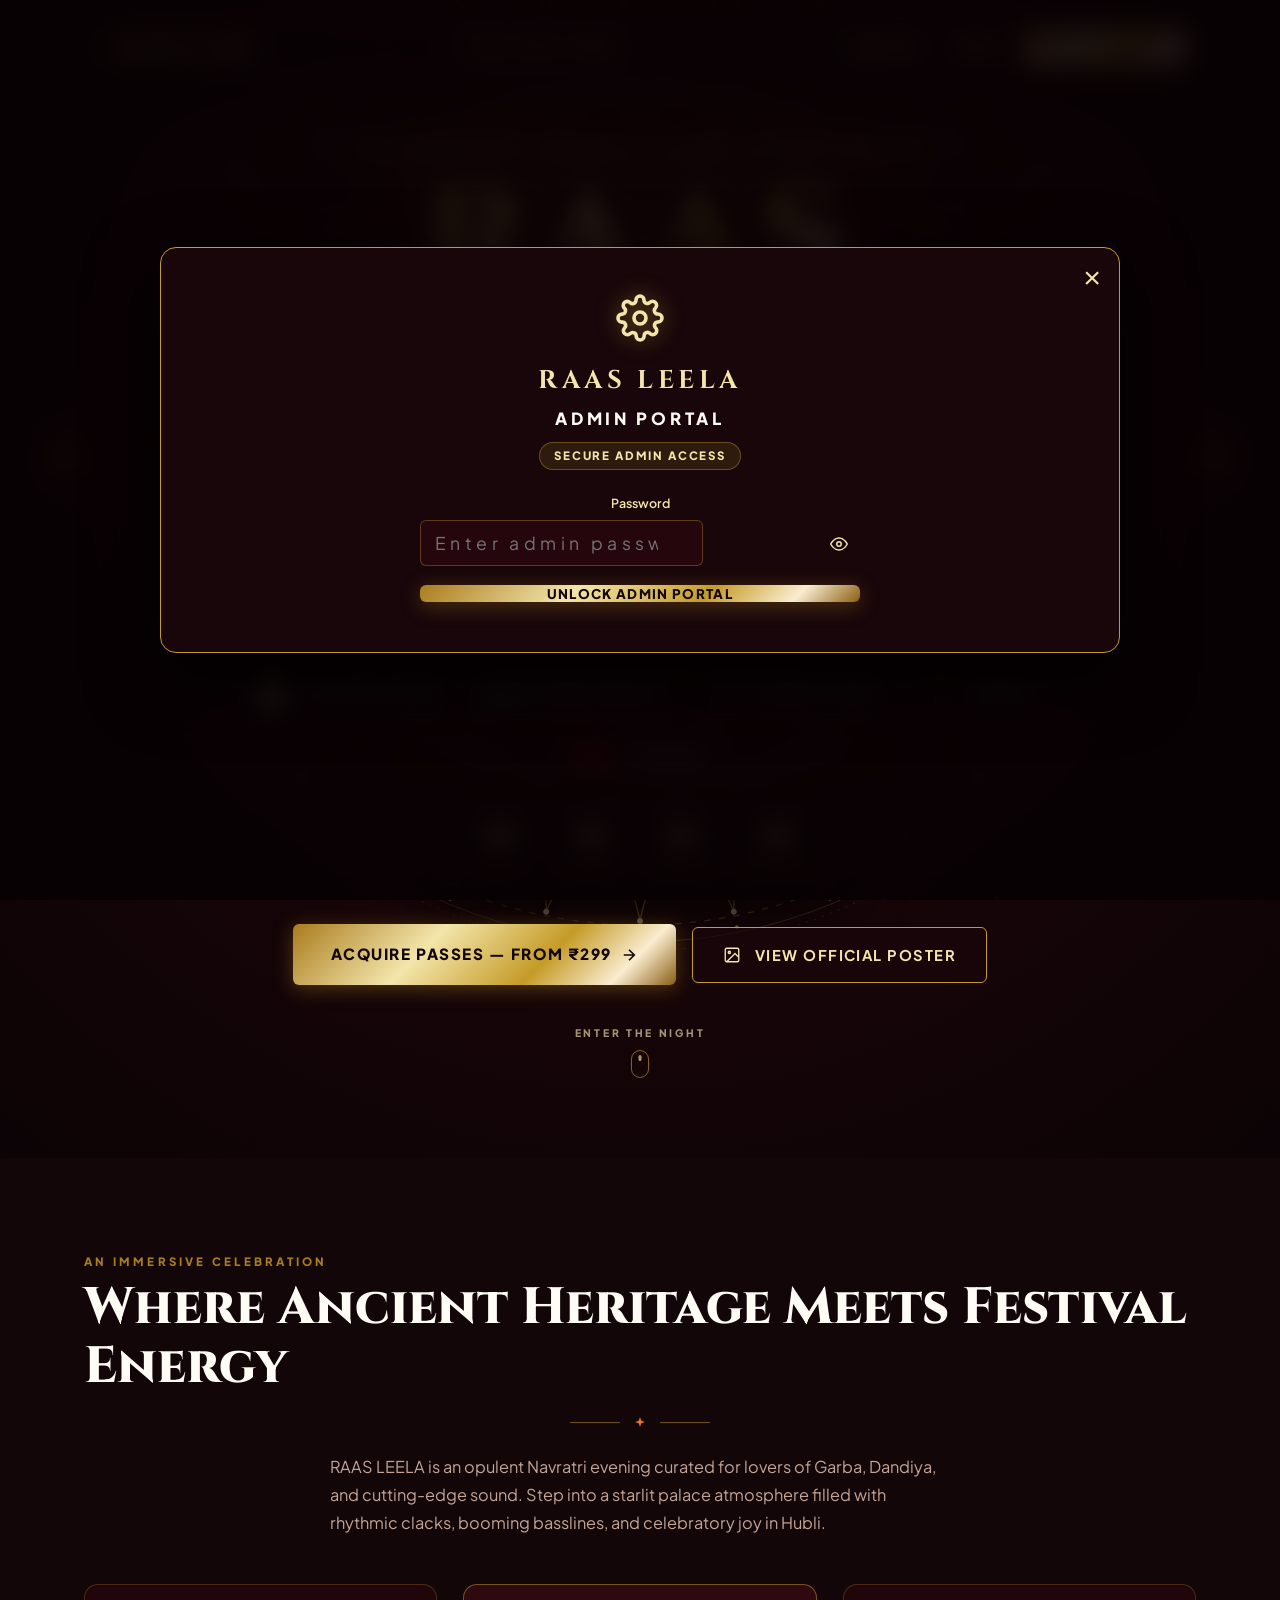
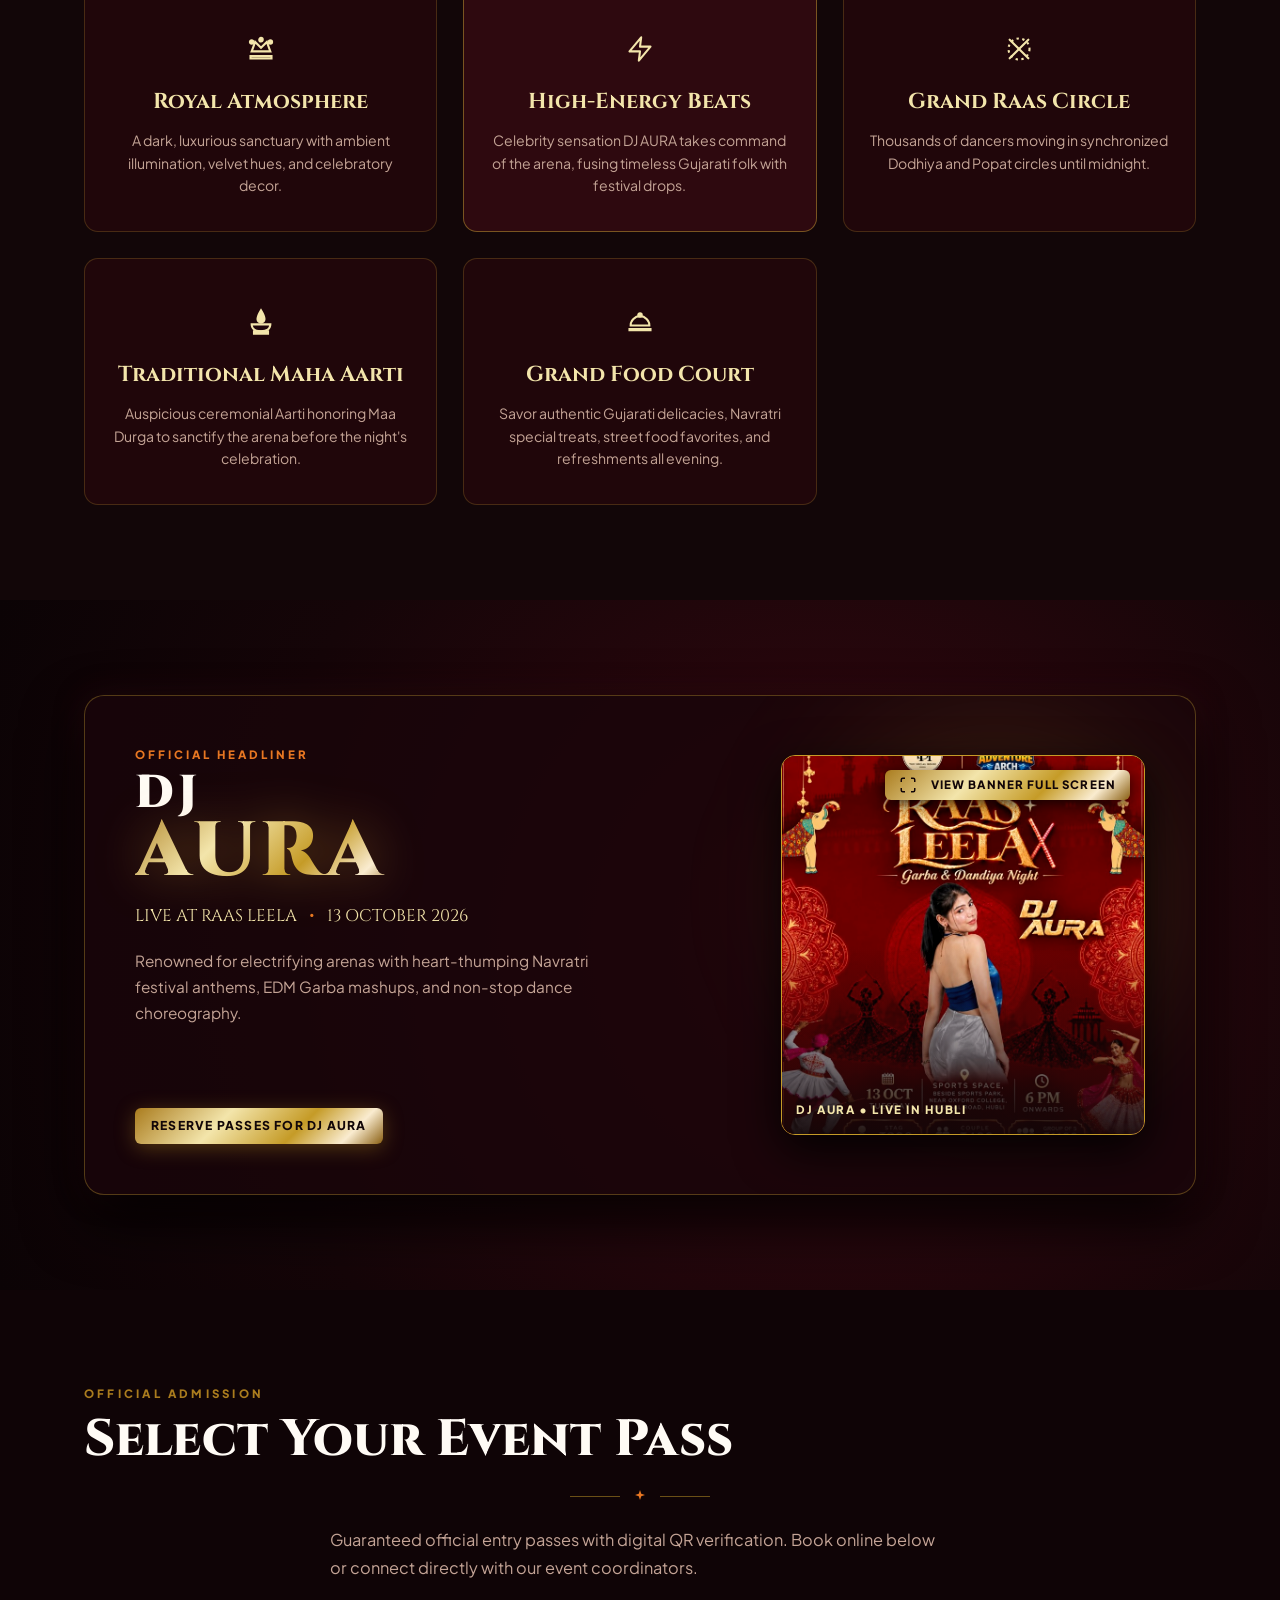
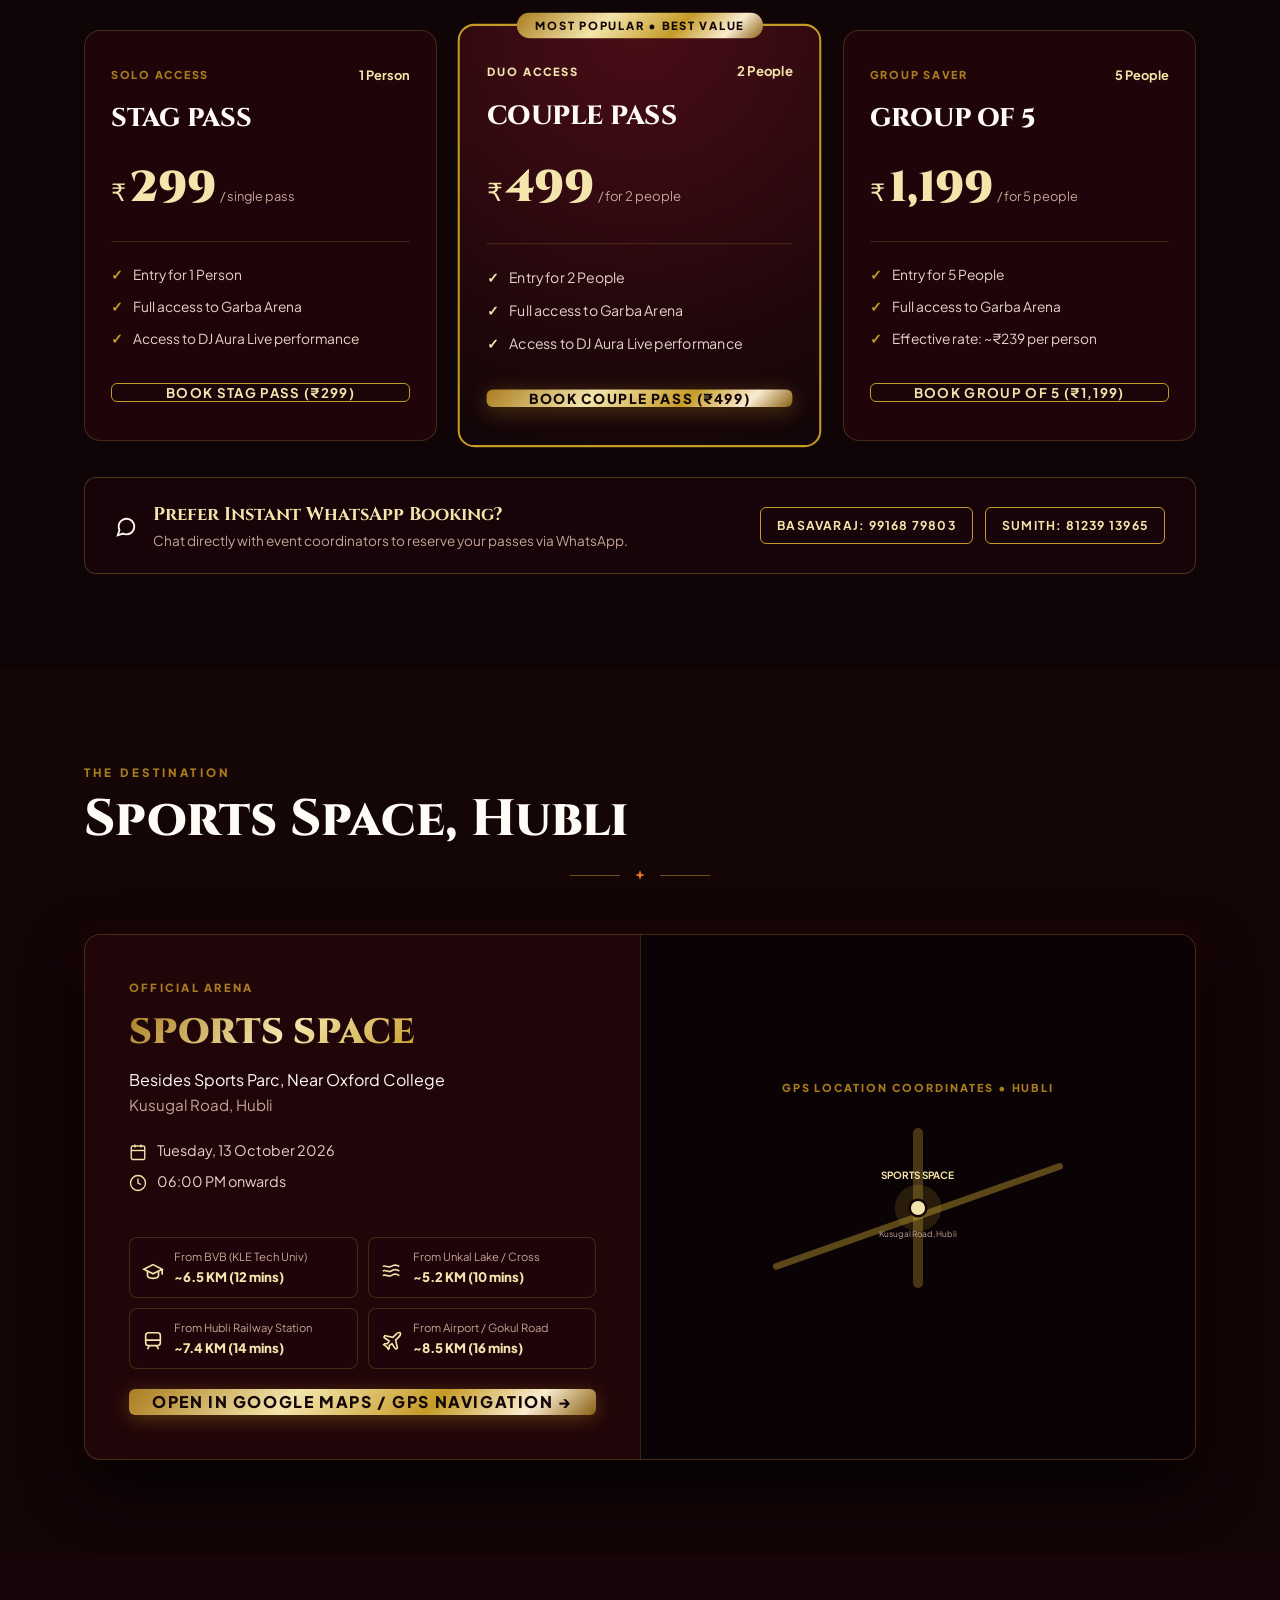
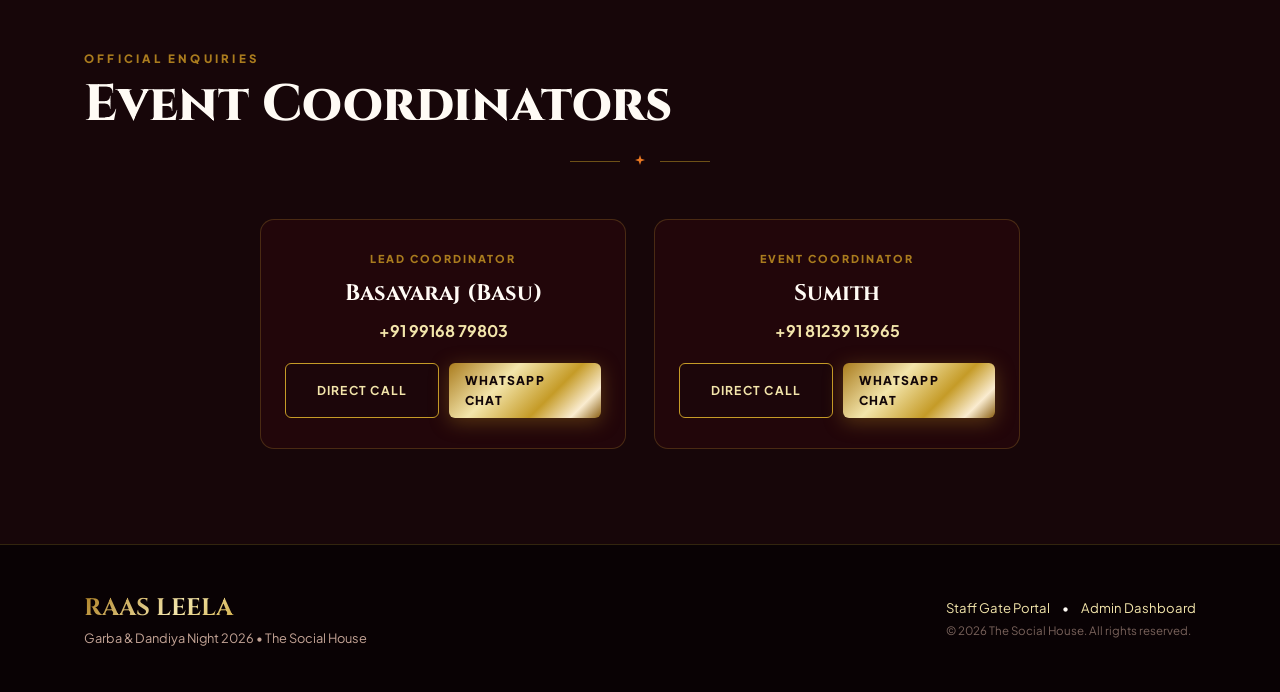
==== admin.html @ 5f7605af "Add files via upload" ====
<!DOCTYPE html>
<html lang="en">
<head>
  <meta charset="UTF-8">
  <meta name="viewport" content="width=device-width, initial-scale=1.0">
  <title>Admin Operations Portal | Raas Leela 2026</title>
  <meta http-equiv="refresh" content="0; url=index.html#admin">
  <style>
    * { box-sizing: border-box; margin: 0; padding: 0; }
    body {
      background: #090305;
      color: #fdfbf7;
      font-family: -apple-system, BlinkMacSystemFont, "Segoe UI", Roboto, sans-serif;
      min-height: 100vh;
      display: flex;
      align-items: center;
      justify-content: center;
      text-align: center;
      padding: 24px;
    }
    .redirect-card {
      background: rgba(26, 12, 16, 0.9);
      border: 1px solid rgba(212, 175, 55, 0.35);
      border-radius: 18px;
      padding: 40px 32px;
      max-width: 420px;
      box-shadow: 0 20px 50px rgba(0, 0, 0, 0.6);
    }
    .gear-badge {
      width: 56px;
      height: 56px;
      color: #d4af37;
      margin-bottom: 18px;
    }
    h1 {
      font-size: 1.4rem;
      letter-spacing: 0.1em;
      text-transform: uppercase;
      color: #d4af37;
      margin-bottom: 8px;
    }
    p {
      color: rgba(255, 255, 255, 0.7);
      font-size: 0.92rem;
      margin-bottom: 24px;
      line-height: 1.5;
    }
    a.btn-enter {
      display: inline-block;
      padding: 12px 28px;
      background: linear-gradient(135deg, #d4af37, #aa8010);
      color: #0d0407;
      font-weight: 700;
      text-decoration: none;
      border-radius: 999px;
      letter-spacing: 0.08em;
      text-transform: uppercase;
      font-size: 0.85rem;
      box-shadow: 0 8px 24px rgba(212, 175, 55, 0.3);
    }
  </style>
  <script>
    window.location.replace("index.html#admin");
  </script>
</head>
<body>
  <div class="redirect-card">
    <svg class="gear-badge" viewBox="0 0 24 24" fill="none" stroke="currentColor" stroke-width="1.8">
      <circle cx="12" cy="12" r="3"/>
      <path d="M19.4 15a1.65 1.65 0 0 0 .33 1.82l.06.06a2 2 0 0 1 0 2.83 2 2 0 0 1-2.83 0l-.06-.06a1.65 1.65 0 0 0-1.82-.33 1.65 1.65 0 0 0-1 1.51V21a2 2 0 0 1-2 2 2 2 0 0 1-2-2v-.09A1.65 1.65 0 0 0 9 19.4a1.65 1.65 0 0 0-1.82.33l-.06.06a2 2 0 0 1-2.83 0 2 2 0 0 1 0-2.83l.06-.06a1.65 1.65 0 0 0 .33-1.82 1.65 1.65 0 0 0-1.51-1H3a2 2 0 0 1-2-2 2 2 0 0 1 2-2h.09A1.65 1.65 0 0 0 4.6 9a1.65 1.65 0 0 0-.33-1.82l-.06-.06a2 2 0 0 1 0-2.83 2 2 0 0 1 2.83 0l.06.06a1.65 1.65 0 0 0 1.82.33H9a1.65 1.65 0 0 0 1-1.51V3a2 2 0 0 1 2-2 2 2 0 0 1 2 2v.09a1.65 1.65 0 0 0 1 1.51 1.65 1.65 0 0 0 1.82-.33l.06-.06a2 2 0 0 1 2.83 0 2 2 0 0 1 0 2.83l-.06.06a1.65 1.65 0 0 0-.33 1.82V9a1.65 1.65 0 0 0 1.51 1H21a2 2 0 0 1 2 2 2 2 0 0 1-2 2h-.09a1.65 1.65 0 0 0-1.51 1z"/>
    </svg>
    <h1>Admin Operations</h1>
    <p>Loading administrative command center, live pass sales, and verified attendee roster...</p>
    <a href="index.html#admin" class="btn-enter">Open Admin Dashboard</a>
  </div>
</body>
</html>
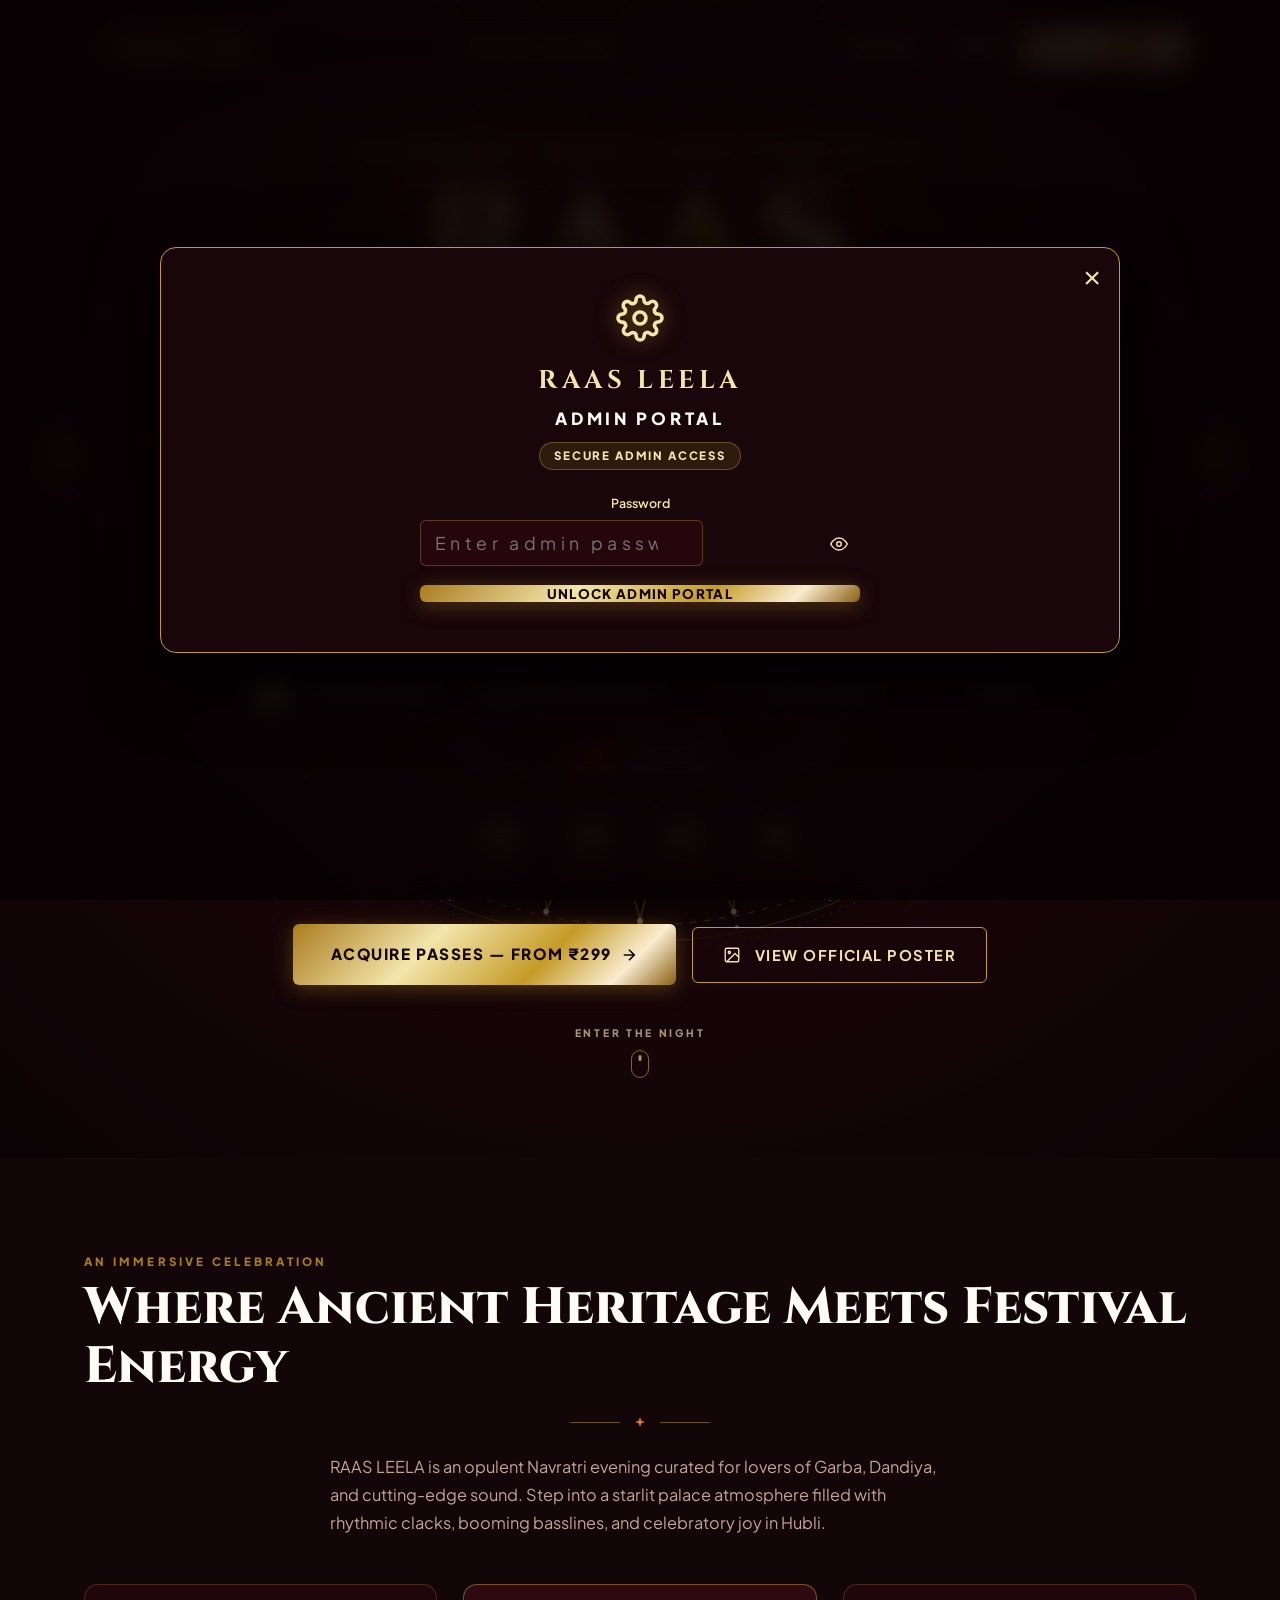
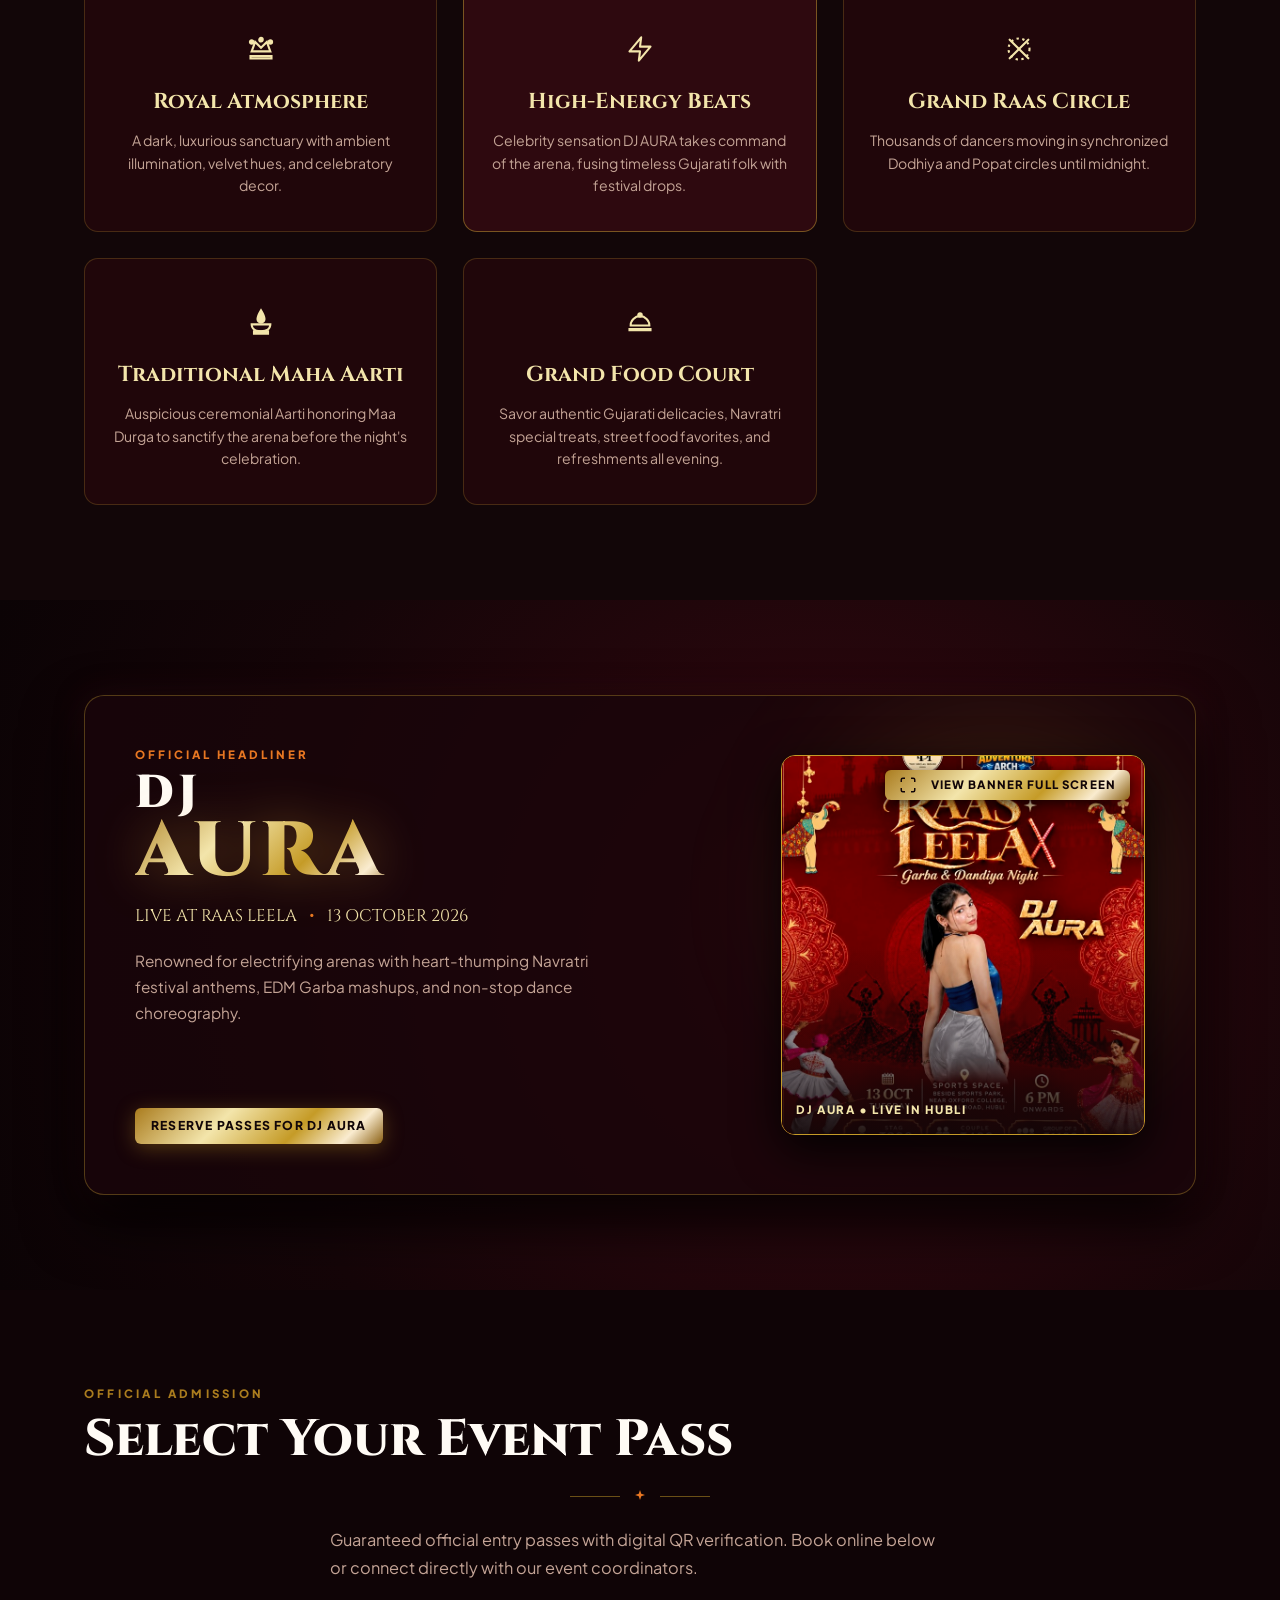
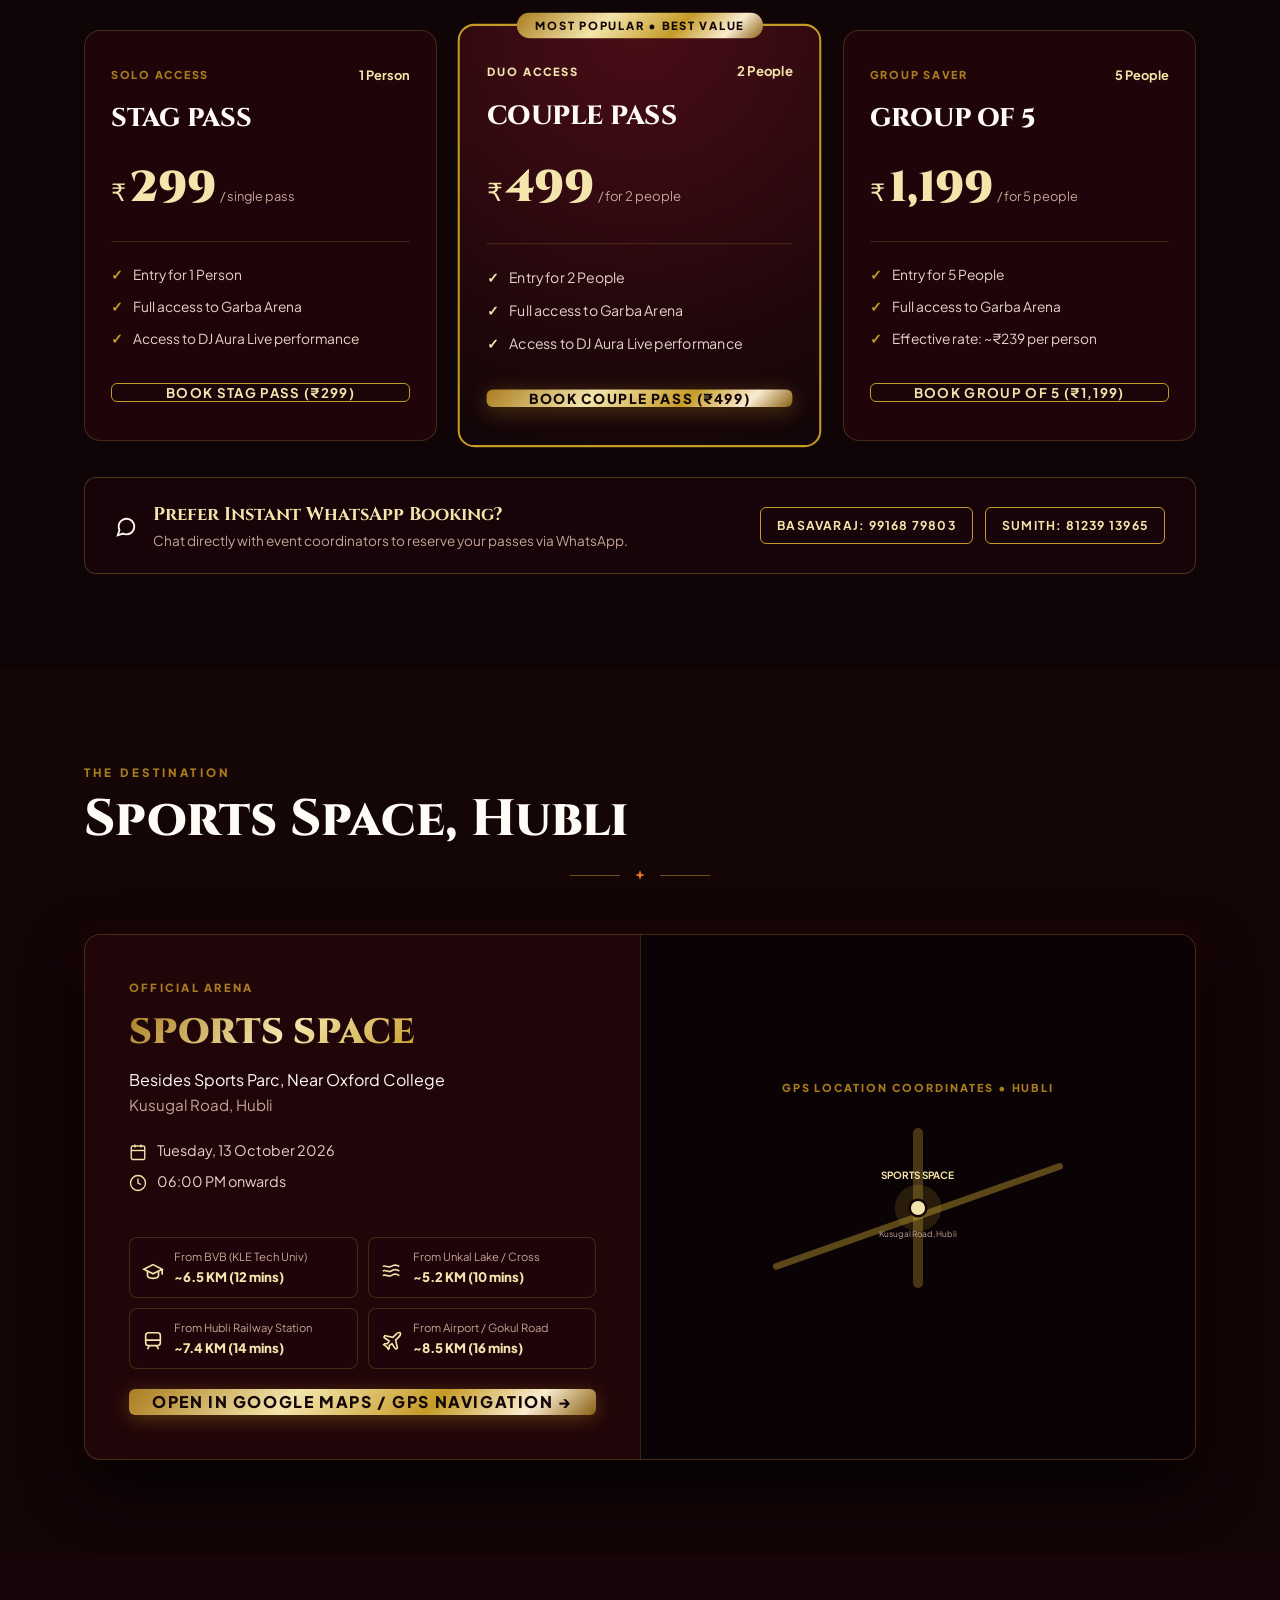
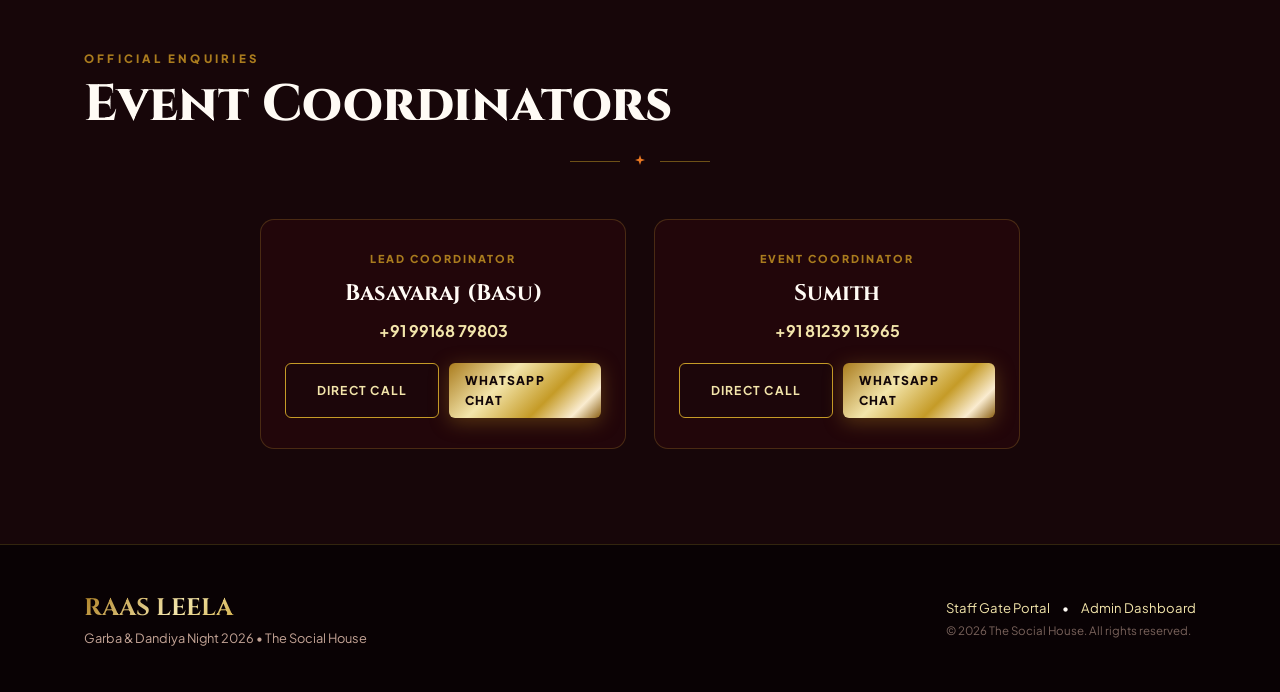
==== commit d7f0ed99: "Add files via upload" ====
--- a/admin.html
+++ b/admin.html
@@ -23,8 +23,13 @@
       border: 1px solid rgba(212, 175, 55, 0.35);
       border-radius: 18px;
       padding: 40px 32px;
+      width: 100%;
       max-width: 420px;
       box-shadow: 0 20px 50px rgba(0, 0, 0, 0.6);
+    }
+    @media (max-width: 480px) {
+      body { padding: 16px; }
+      .redirect-card { padding: 32px 20px; }
     }
     .gear-badge {
       width: 56px;
